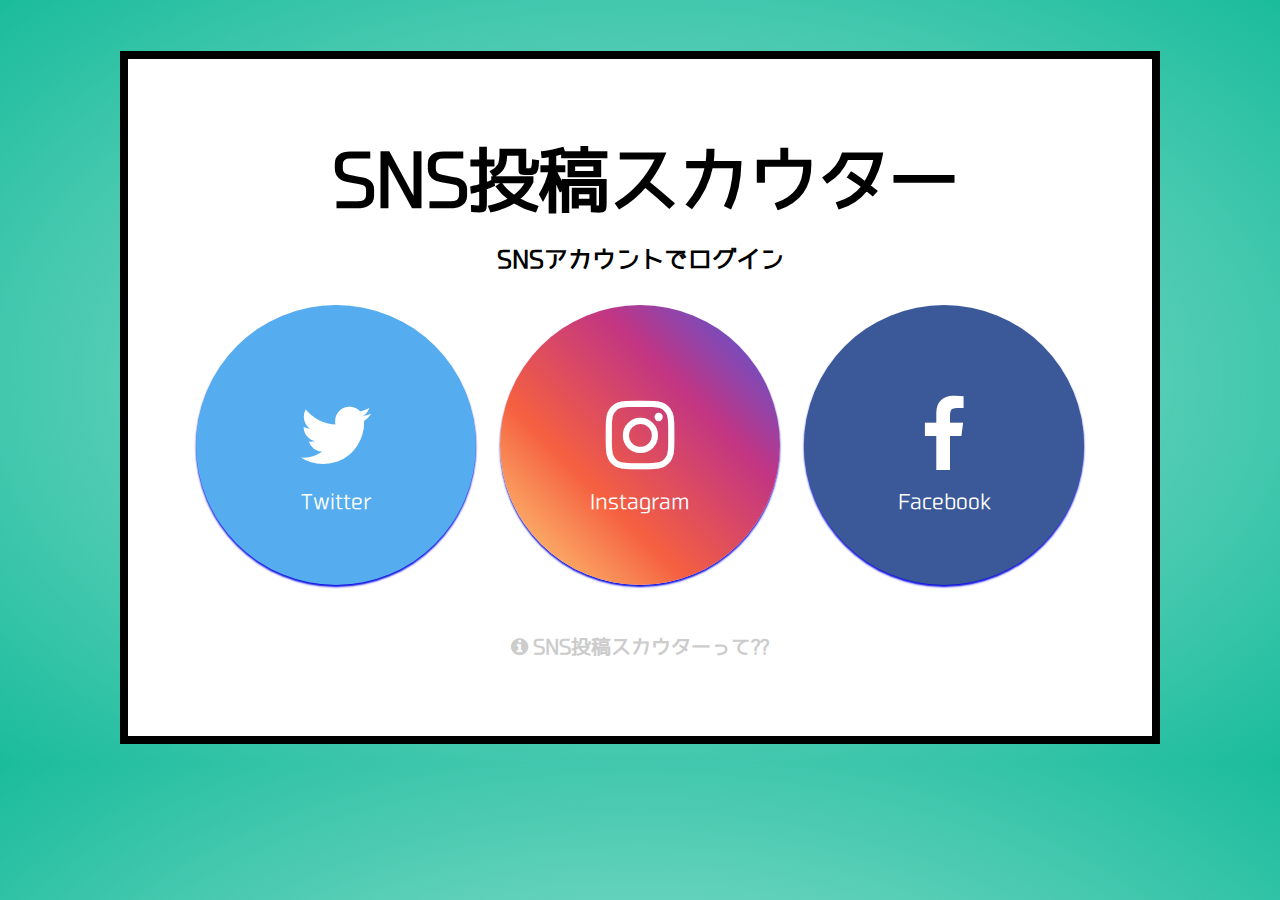
==== index.html @ 69438209 "first commit" ====
<!DOCTYPE html>
<html lang="ja">
<head>
    <meta charset="UTF-8">
    <title>SNS投稿チェッカー</title>
    <link rel="stylesheet" href="./css/style.css">  
    <link rel="stylesheet" href="./css/lightbox.css">  
    <script src="./js/jquery-3.2.1.min.js"></script>
    <script src="//ajax.googleapis.com/ajax/libs/jquery/3.2.1/jquery.min.js"></script>
    <script src="./js/lightbox-plus-jquery.min.js"></script>
    <link href="http://netdna.bootstrapcdn.com/font-awesome/4.7.0/css/font-awesome.css" rel="stylesheet" />  
     <style type="text/css">
 <!--
        .h1 {letter-spacing: 2px;}
         a   { text-decoration:none;}
 -->
 </style>   
</head>

<body>
    <div class="login">
        <h1>SNS投稿スカウター</h1>
        <h2>SNSアカウントでログイン</h2>
        <div class="sns_icons">
                    <a class="btn twitter-btn ripple" href="#twitter-login">
                        <i class="fa fa-twitter fa-5x" aria-hidden="true"></i>
                        <p>Twitter</p>
                    </a>

                    <a class="btn instagram-btn ripple" href="#twitter-login">
                        <i class="fa fa-instagram fa-5x" aria-hidden="true"></i>
                        <p>Instagram</p>                        
                    </a>


                    <a class="btn facebook-btn ripple" href="./input_form.html">
                        <i class="fa fa-facebook fa-5x" aria-hidden="true"></i>
                        <p>Facebook</p>                        
                    </a>

                    <script>
                            $('.btn').on('click', function() {
                              var ripple, ripples, RippleEffect,loc, cover, coversize, style, x, y, i, num;

                              //クラス名rippleの要素を取得
                              ripples = document.querySelectorAll('.ripple');

                              //位置を取得
                              RippleEffect = function(e) {
                              ripple = this;//クリックされたボタンを取得
                                cover = document.createElement('span');//span作る
                                coversize = ripple.offsetWidth;//要素の幅を取得
                              loc = ripple.getBoundingClientRect();//絶対座標の取得
                              x = e.pageX - loc.left - window.pageXOffset - (coversize / 2);
                              y = e.pageY - loc.top - window.pageYOffset - (coversize / 2);
                              pos = 'top:' + y + 'px; left:' + x + 'px; height:' + coversize + 'px; width:' + coversize + 'px;';

                              //spanを追加
                              ripple.appendChild(cover);
                              cover.setAttribute('style', pos);
                              cover.setAttribute('class', 'rp-effect');//クラス名追加

                              //しばらくしたらspanを削除
                              setTimeout(function() {
                                var list = document.getElementsByClassName( "rp-effect" ) ;
                                for(var i =list.length-1;i>=0; i--){//末尾から順にすべて削除
                                    list[i].parentNode.removeChild(list[i]);
                              }}, 2000)};
                              for (i = 0, num = ripples.length; i < num; i++) {
                                ripple = ripples[i];
                                ripple.addEventListener('mousedown', RippleEffect);
                              }
                    }());
                    </script>                
        </div>
        <div class="lightbox">
            <a href="./img/lightbox1.png" rel="lightbox" data-lightbox="group">
                <h3><i class="fa fa-info-circle" aria-hidden="true"></i> SNS投稿スカウターって??</h3>
                
            </a>
            <a href="./img/lightbox2.png" data-lightbox="group"></a>
        </div>
  
    </div>
</body>
</html>
---- css/style.css ----
*{
    margin: 0;
    padding: 0;
}

@font-face {
	font-family: 'FlopDesignFONT';
	src: url('./font/FlopDesignFONT.woff') format('woff');
}


/*ボタン全般*/


body{
    margin-top: 4%;
    margin-bottom: 1.5%;    
    background: -moz-radial-gradient(center, ellipse cover, rgba(26,188,156,0.42) 0%, rgba(26,188,156,0.79) 64%, rgba(26,188,156,1) 100%); /* FF3.6-15 */
    background: -webkit-radial-gradient(center, ellipse cover, rgba(26,188,156,0.42) 0%,rgba(26,188,156,0.79) 64%,rgba(26,188,156,1) 100%); /* Chrome10-25,Safari5.1-6 */
    background: radial-gradient(ellipse at center, rgba(26,188,156,0.42) 0%,rgba(26,188,156,0.79) 64%,rgba(26,188,156,1) 100%); /* W3C, IE10+, FF16+, Chrome26+, Opera12+, Safari7+ */
    filter: progid:DXImageTransform.Microsoft.gradient( startColorstr='#6b1abc9c', endColorstr='#1abc9c',GradientType=1 ); /* IE6-9 fallback on horizontal gradient */
}

.btn{
    margin: 10px;
    display: inline-block;
    width: 280px;
    height: 280px;
    -webkit-border-radius: 150px;/* width,heightの半分 */
    -moz-border-radius: 150px;
    border-radius: 150px;
    box-shadow: 0 2px 2px 0 rgba(128,128,128,0.1), 0 2px 2px 0 ;
}

.btn:hover {
    opacity: 0.85;
    box-shadow: 0 5px 5px 0 rgba(128,128,128,0.1), 0 5px 5px 0     
}


/*ボタン*/
.twitter-btn{
    background-color:#55acee;
}

.instagram-btn{
    z-index: 10;    
    /* Permalink - use to edit and share this gradient: http://colorzilla.com/gradient-editor/#ffdc80+0,f56040+34,c13584+68,405de6+100 */
    background: #ffdc80; /* Old browsers */
    background: -moz-linear-gradient(45deg, #ffdc80 0%, #f56040 34%, #c13584 68%, #405de6 100%); /* FF3.6-15 */
    background: -webkit-linear-gradient(45deg, #ffdc80 0%,#f56040 34%,#c13584 68%,#405de6 100%); /* Chrome10-25,Safari5.1-6 */
    background: linear-gradient(45deg, #ffdc80 0%,#f56040 34%,#c13584 68%,#405de6 100%); /* W3C, IE10+, FF16+, Chrome26+, Opera12+, Safari7+ */
    filter: progid:DXImageTransform.Microsoft.gradient( startColorstr='#ffdc80', endColorstr='#405de6',GradientType=1 ); /* IE6-9 fallback on horizontal gradient */
}

.facebook-btn{  
    background-color:#3B5998;
}

.fa-twitter, .fa-instagram, .fa-facebook{   
    padding-top: 90px;  
    font-size: 100px;   
    color: #fff;
}

/*ボタン内文字*/
p{    
    font-family: "FlopDesignFONT";     
    color: #fff;    
    font-size: 20px;
    text-decoration: none;
    padding-top:15px;
}


.login{  
    background-color: #fff;
    height: 600px;    
    margin:0 auto;
    width: 80%;
    text-align: center;
    border: 8px solid;
    margin-top: 2.5%;
    padding-bottom: 3%;
    padding-top: 3%;
}

.login h1{
    padding-left: 1%;
    letter-spacing: -2px;
    font-family: "FlopDesignFONT";   
    margin-top: 4%;
    font-size: 450%;
 
}

.login h2{
    font-family: "FlopDesignFONT";    
    margin-top: 2%;
    font-size: 150%;
}

.sns_icons{
     margin-top: 20px;   
}

.sns_btn li{
    float:left;
    overflow: hidden;
    margin: 20px;
    list-style-type: none;      /*箇条書きの種類*/    
}

h3{
    font-size: 20px;
    font-family: "FlopDesignFONT";
    padding-top: 3%;
    color: #CCCCCC;  
}

/*ripple*/

.ripple {
  position: relative;
  overflow: hidden;
}

.ripple .rp-effect {/*エフェクト*/
  position: absolute;
  border-radius: 50%;
  opacity: 0.5;/*波紋の濃さ*/
  transform: scale(0);
  background: #FFF;/*波紋色*/
  animation: ripple 800ms;
}

@-webkit-keyframes ripple {
  to {
    opacity: 0;
    transform: 0.1;
  }
}

@keyframes ripple {
  to {
    opacity: 0;
    transform: scale(2.0);
  }
}
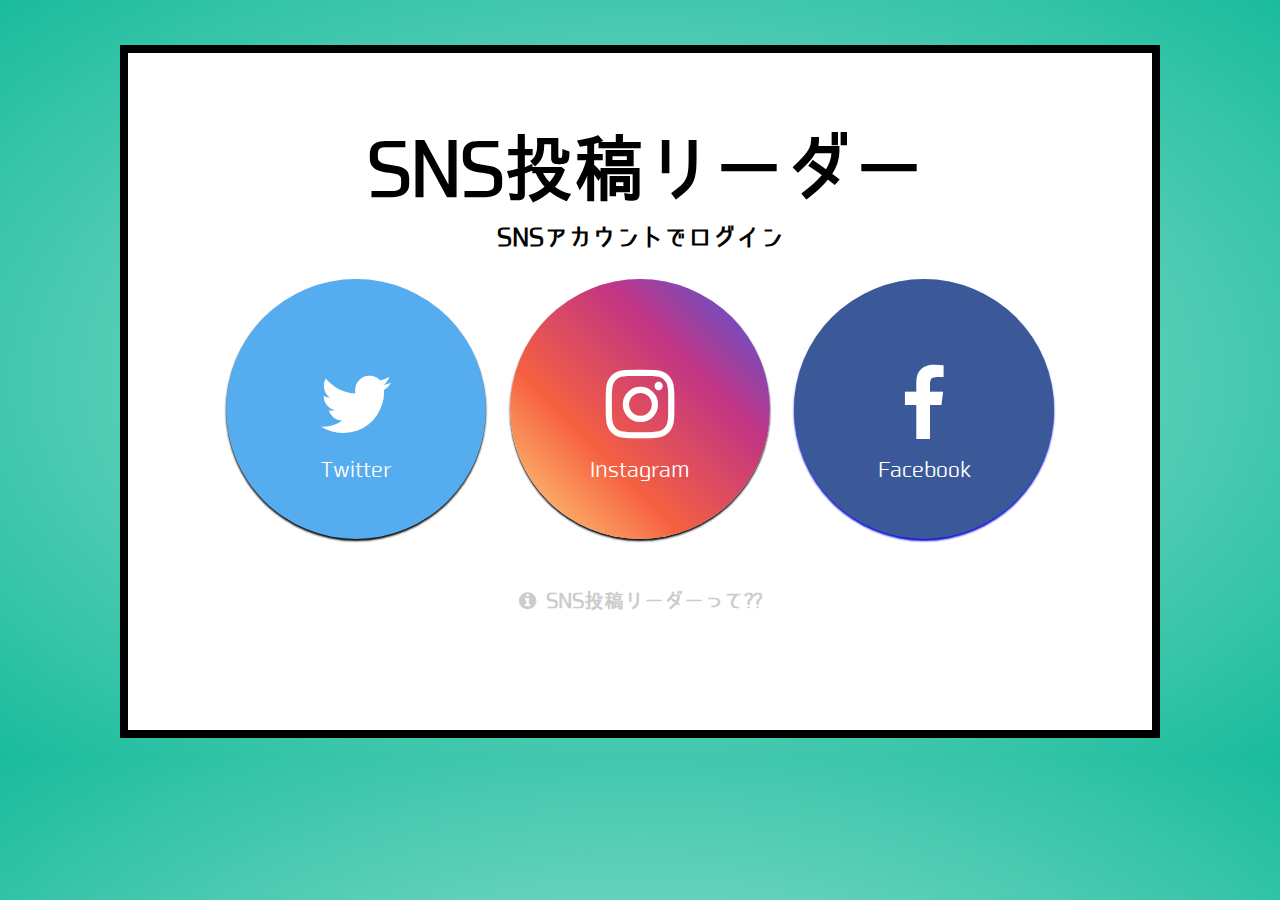
==== commit 81b303b5: "first commit" ====
--- a/index.html
+++ b/index.html
@@ -1,86 +1,98 @@
 <!DOCTYPE html>
 <html lang="ja">
+
 <head>
     <meta charset="UTF-8">
-    <title>SNS投稿チェッカー</title>
-    <link rel="stylesheet" href="./css/style.css">  
-    <link rel="stylesheet" href="./css/lightbox.css">  
+    <title>いいね!リーダー</title>
+    <link rel="stylesheet" href="./css/style.css">
+    <link rel="stylesheet" href="./css/lightbox.css">
     <script src="./js/jquery-3.2.1.min.js"></script>
     <script src="//ajax.googleapis.com/ajax/libs/jquery/3.2.1/jquery.min.js"></script>
     <script src="./js/lightbox-plus-jquery.min.js"></script>
-    <link href="http://netdna.bootstrapcdn.com/font-awesome/4.7.0/css/font-awesome.css" rel="stylesheet" />  
-     <style type="text/css">
- <!--
-        .h1 {letter-spacing: 2px;}
-         a   { text-decoration:none;}
- -->
- </style>   
+    <link href="https://netdna.bootstrapcdn.com/font-awesome/4.7.0/css/font-awesome.css" rel="stylesheet" />
+    <style type="text/css">
+        <!-- .h1 {
+            letter-spacing: 2px;
+        }
+        
+        a {
+            text-decoration: none;
+        }
+        
+        -->
+    </style>
 </head>
 
 <body>
     <div class="login">
-        <h1>SNS投稿スカウター</h1>
+        <h1>SNS投稿リーダー</h1>
         <h2>SNSアカウントでログイン</h2>
         <div class="sns_icons">
-                    <a class="btn twitter-btn ripple" href="#twitter-login">
-                        <i class="fa fa-twitter fa-5x" aria-hidden="true"></i>
-                        <p>Twitter</p>
-                    </a>
+            <a class="btn twitter-btn ripple">
+                <i class="fa fa-twitter fa-5x" aria-hidden="true"></i>
+                <p>Twitter</p>
+            </a>
 
-                    <a class="btn instagram-btn ripple" href="#twitter-login">
-                        <i class="fa fa-instagram fa-5x" aria-hidden="true"></i>
-                        <p>Instagram</p>                        
-                    </a>
+            <a class="btn instagram-btn ripple">
+                <i class="fa fa-instagram fa-5x" aria-hidden="true"></i>
+                <p>Instagram</p>
+            </a>
 
 
-                    <a class="btn facebook-btn ripple" href="./input_form.html">
-                        <i class="fa fa-facebook fa-5x" aria-hidden="true"></i>
-                        <p>Facebook</p>                        
-                    </a>
+            <a class="btn facebook-btn ripple" href="./input_form.html">
+                <i class="fa fa-facebook fa-5x" aria-hidden="true"></i>
+                <p>Facebook</p>
+            </a>
 
-                    <script>
-                            $('.btn').on('click', function() {
-                              var ripple, ripples, RippleEffect,loc, cover, coversize, style, x, y, i, num;
+            <script>
+                $('.btn').on('click', function() {
+                    var ripple, ripples, RippleEffect, loc, cover, coversize, style, x, y, i, num;
 
-                              //クラス名rippleの要素を取得
-                              ripples = document.querySelectorAll('.ripple');
+                    //クラス名rippleの要素を取得
+                    ripples = document.querySelectorAll('.ripple');
 
-                              //位置を取得
-                              RippleEffect = function(e) {
-                              ripple = this;//クリックされたボタンを取得
-                                cover = document.createElement('span');//span作る
-                                coversize = ripple.offsetWidth;//要素の幅を取得
-                              loc = ripple.getBoundingClientRect();//絶対座標の取得
-                              x = e.pageX - loc.left - window.pageXOffset - (coversize / 2);
-                              y = e.pageY - loc.top - window.pageYOffset - (coversize / 2);
-                              pos = 'top:' + y + 'px; left:' + x + 'px; height:' + coversize + 'px; width:' + coversize + 'px;';
+                    //位置を取得
+                    RippleEffect = function(e) {
+                        ripple = this; //クリックされたボタンを取得
+                        cover = document.createElement('span'); //span作る
+                        coversize = ripple.offsetWidth; //要素の幅を取得
+                        loc = ripple.getBoundingClientRect(); //絶対座標の取得
+                        x = e.pageX - loc.left - window.pageXOffset - (coversize / 2);
+                        y = e.pageY - loc.top - window.pageYOffset - (coversize / 2);
+                        pos = 'top:' + y + 'px; left:' + x + 'px; height:' + coversize + 'px; width:' + coversize + 'px;';
 
-                              //spanを追加
-                              ripple.appendChild(cover);
-                              cover.setAttribute('style', pos);
-                              cover.setAttribute('class', 'rp-effect');//クラス名追加
+                        //spanを追加
+                        ripple.appendChild(cover);
+                        cover.setAttribute('style', pos);
+                        cover.setAttribute('class', 'rp-effect'); //クラス名追加
 
-                              //しばらくしたらspanを削除
-                              setTimeout(function() {
-                                var list = document.getElementsByClassName( "rp-effect" ) ;
-                                for(var i =list.length-1;i>=0; i--){//末尾から順にすべて削除
-                                    list[i].parentNode.removeChild(list[i]);
-                              }}, 2000)};
-                              for (i = 0, num = ripples.length; i < num; i++) {
-                                ripple = ripples[i];
-                                ripple.addEventListener('mousedown', RippleEffect);
-                              }
-                    }());
-                    </script>                
+                        //しばらくしたらspanを削除
+                        setTimeout(function() {
+                            var list = document.getElementsByClassName("rp-effect");
+                            for (var i = list.length - 1; i >= 0; i--) { //末尾から順にすべて削除
+                                list[i].parentNode.removeChild(list[i]);
+                            }
+                        }, 2000)
+                    };
+                    for (i = 0, num = ripples.length; i < num; i++) {
+                        ripple = ripples[i];
+                        ripple.addEventListener('mousedown', RippleEffect);
+                    }
+                }());
+            </script>
         </div>
         <div class="lightbox">
-            <a href="./img/lightbox1.png" rel="lightbox" data-lightbox="group">
-                <h3><i class="fa fa-info-circle" aria-hidden="true"></i> SNS投稿スカウターって??</h3>
-                
+            <a href="./img/lightboxes1.png" rel="lightbox" data-lightbox="group">
+                <h3><i class="fa fa-info-circle" aria-hidden="true"></i> SNS投稿リーダーって??</h3>
+
             </a>
-            <a href="./img/lightbox2.png" data-lightbox="group"></a>
+            <a href="./img/lightboxes2.png" data-lightbox="group">
+            </a>
+            <a href="./img/lightboxes3.png" data-lightbox="group">
+            </a>
         </div>
-  
+
     </div>
 </body>
+
 </html>--- a/css/style.css
+++ b/css/style.css
@@ -5,7 +5,7 @@
 
 @font-face {
 	font-family: 'FlopDesignFONT';
-	src: url('./font/FlopDesignFONT.woff') format('woff');
+	src: url('./font/03SmartFontUI.woff') format('woff');
 }
 
 
@@ -13,7 +13,7 @@
 
 
 body{
-    margin-top: 4%;
+    margin-top: 3.5%;
     margin-bottom: 1.5%;    
     background: -moz-radial-gradient(center, ellipse cover, rgba(26,188,156,0.42) 0%, rgba(26,188,156,0.79) 64%, rgba(26,188,156,1) 100%); /* FF3.6-15 */
     background: -webkit-radial-gradient(center, ellipse cover, rgba(26,188,156,0.42) 0%,rgba(26,188,156,0.79) 64%,rgba(26,188,156,1) 100%); /* Chrome10-25,Safari5.1-6 */
@@ -24,17 +24,17 @@
 .btn{
     margin: 10px;
     display: inline-block;
-    width: 280px;
-    height: 280px;
-    -webkit-border-radius: 150px;/* width,heightの半分 */
-    -moz-border-radius: 150px;
-    border-radius: 150px;
+    width: 260px;
+    height: 260px;
+    -webkit-border-radius: 130px;/* width,heightの半分 */
+    -moz-border-radius: 130px;
+    border-radius: 130px;
     box-shadow: 0 2px 2px 0 rgba(128,128,128,0.1), 0 2px 2px 0 ;
 }
 
 .btn:hover {
     opacity: 0.85;
-    box-shadow: 0 5px 5px 0 rgba(128,128,128,0.1), 0 5px 5px 0     
+    box-shadow: 0 5px 5px 0 rgba(128,128,128,0.1), 0 5px 5px 0 !important;
 }
 
 
@@ -57,8 +57,9 @@
     background-color:#3B5998;
 }
 
+
 .fa-twitter, .fa-instagram, .fa-facebook{   
-    padding-top: 90px;  
+    padding-top: 85px;  
     font-size: 100px;   
     color: #fff;
 }
@@ -80,7 +81,7 @@
     width: 80%;
     text-align: center;
     border: 8px solid;
-    margin-top: 2.5%;
+    margin-top: 2.5%; 
     padding-bottom: 3%;
     padding-top: 3%;
 }
@@ -115,7 +116,7 @@
     font-size: 20px;
     font-family: "FlopDesignFONT";
     padding-top: 3%;
-    color: #CCCCCC;  
+    color: #CCCCCC;
 }
 
 /*ripple*/
@@ -147,3 +148,257 @@
     transform: scale(2.0);
   }
 }
+
+    /* デフォルト：980px以上用（PC用）の記述 */
+@media screen and (max-width: 1137px) {
+    /* 979px以下用（タブレット用）の記述 */
+    .btn{
+        margin: 10px;
+        display: inline-block;
+        width: 200px;
+        height: 200px;
+        -webkit-border-radius: 100px;/* width,heightの半分 */
+        -moz-border-radius: 100px;
+        border-radius: 100px;
+        box-shadow: 0 2px 2px 0 rgba(128,128,128,0.1), 0 2px 2px 0 ;
+    }
+
+    .btn:hover {
+        opacity: 0.85;
+        box-shadow: 0 5px 5px 0 rgba(128,128,128,0.1), 0 5px 5px 0 !important;
+    }
+    
+    .fa-twitter, .fa-instagram, .fa-facebook{   
+        padding-top: 60px;  
+        font-size: 50px;   
+        color: #fff;
+    }
+    
+    /*ボタン内文字*/
+    p{    
+        font-family: "FlopDesignFONT";     
+        color: #fff;    
+        font-size: 16px;
+        text-decoration: none;
+        padding-top:10px;
+    }    
+    
+    .login{  
+        background-color: #fff;
+        height: 500px;    
+        margin:0 auto;
+        width: 80%;
+        text-align: center;
+        border: 8px solid;
+        margin-top: 9%;    
+        padding-bottom: 0;
+        padding-top: 3%;
+    }    
+    
+    .login h1{
+        padding-left: 1%;
+        letter-spacing: -2px;
+        font-family: "FlopDesignFONT";   
+        margin-top: 4%;
+        font-size: 350%;
+    }
+
+    .login h2{
+        font-family: "FlopDesignFONT";    
+        margin-top: 2%;
+        font-size: 100%;
+    }  
+    
+}
+@media screen and (max-width: 834px) {
+    /* 767px以下用（タブレット／スマートフォン用）の記述 */
+    .btn{
+        margin: 5px;
+        display: inline-block;
+        width: 170px;
+        height: 170px;
+        -webkit-border-radius: 85px;/* width,heightの半分 */
+        -moz-border-radius: 85px;
+        border-radius: 85px;
+        box-shadow: 0 2px 2px 0 rgba(128,128,128,0.1), 0 2px 2px 0 ;
+    }
+
+    .btn:hover {
+        opacity: 0.85;
+        box-shadow: 0 5px 5px 0 rgba(128,128,128,0.1), 0 5px 5px 0 !important;
+    }
+    
+    .fa-twitter, .fa-instagram, .fa-facebook{   
+        padding-top: 45px;  
+        font-size: 30px;   
+        color: #fff;
+    }
+    
+    /*ボタン内文字*/
+    p{    
+        font-family: "FlopDesignFONT";     
+        color: #fff;    
+        font-size: 13px;
+        text-decoration: none;
+        padding-top: 6px;
+    }    
+    
+    .login{  
+        background-color: #fff;
+        height: 450px;    
+        margin:0 auto;
+        width: 80%;
+        text-align: center;
+        border: 7px solid;
+        margin-top: 9%;    
+        padding-bottom: 0;
+        padding-top: 3%;
+    }    
+    
+    .login h1{
+        padding-left: 1%;
+        letter-spacing: -2px;
+        font-family: "FlopDesignFONT";   
+        margin-top: 7%;
+        font-size: 300%;
+    }
+
+    .login h2{
+        font-family: "FlopDesignFONT";    
+        margin-top: 4%;
+        font-size: 100%;
+    }  
+    
+}
+
+@media screen and (max-width: 683px) {
+    .btn{
+        margin: 2px;
+        display: inline-block;
+        width: 120px;
+        height: 120px;
+        -webkit-border-radius: 75px;/* width,heightの半分 */
+        -moz-border-radius: 70px;
+        border-radius: 70px;
+        box-shadow: 0 2px 2px 0 rgba(128,128,128,0.1), 0 2px 2px 0 ;
+    }
+
+    .btn:hover {
+        opacity: 0.85;
+        box-shadow: 0 5px 5px 0 rgba(128,128,128,0.1), 0 5px 5px 0 !important;
+    }
+    
+    .fa-twitter, .fa-instagram, .fa-facebook{   
+        padding-top: 26px;  
+        font-size: 30px;   
+        color: #fff;
+    }
+    
+    /*ボタン内文字*/
+    p{    
+        font-family: "FlopDesignFONT";     
+        color: #fff;    
+        font-size: 0px;
+        text-decoration: none;
+        padding-top: 6px;
+    }    
+    
+    .login{  
+        background-color: #fff;
+        height: 360px;    
+        margin:0 auto;
+        width: 80%;
+        text-align: center;
+        border: 6px solid;
+        margin-top: 17%;    
+        padding-bottom: 0;
+        padding-top: 3%;
+    }    
+    
+    .login h1{
+        padding-left: 1%;
+        letter-spacing: -2px;
+        font-family: "FlopDesignFONT";   
+        margin-top: 7%;
+        font-size: 250%;
+    }
+
+    .login h2{
+        font-family: "FlopDesignFONT";    
+        margin-top: 6%;
+        font-size: 100%;
+    }  
+    
+    h3{
+        font-size: 16px;
+        font-family: "FlopDesignFONT";
+        padding-top: 4%;
+        color: #CCCCCC;
+    }
+}
+
+@media screen and (max-width: 480px) {
+    .btn{
+        margin: 6px;
+        display: inline-block;
+        width: 190px;
+        height: 120px;
+        -webkit-border-radius: 0px;/* width,heightの半分 */
+        -moz-border-radius: 0px;
+        border-radius: 0px;
+        box-shadow: 0 2px 2px 0 rgba(128,128,128,0.1), 0 2px 2px 0 ;
+    }
+
+    .btn:hover {
+        opacity: 0.85;
+        box-shadow: 0 5px 5px 0 rgba(128,128,128,0.1), 0 5px 5px 0 !important;
+    }
+    
+    .fa-twitter, .fa-instagram, .fa-facebook{   
+        padding-top: 26px;  
+        font-size: 30px;   
+        color: #fff;
+    }
+    
+    /*ボタン内文字*/
+    p{    
+        font-family: "FlopDesignFONT";     
+        color: #fff;    
+        font-size: 0px;
+        text-decoration: none;
+        padding-top: 6px;
+    }    
+    
+    .login{  
+        background-color: #fff;
+        height: 650px;    
+        margin:0 auto;
+        width: 80%;
+        text-align: center;
+        border: 7px solid;
+        margin-top: 11%;    
+        padding-bottom: 0;
+        padding-top: 3%;
+    }    
+    
+    .login h1{
+        padding-left: 1%;
+        letter-spacing: -2px;
+        font-family: "FlopDesignFONT";   
+        margin-top: 7%;
+        font-size: 220%;
+    }
+
+    .login h2{
+        font-family: "FlopDesignFONT";    
+        margin-top: 6%;
+        font-size: 100%;
+    }  
+    
+    h3{
+        font-size: 16px;
+        font-family: "FlopDesignFONT";
+        padding-top: 4%;
+        color: #CCCCCC;
+    }
+}
